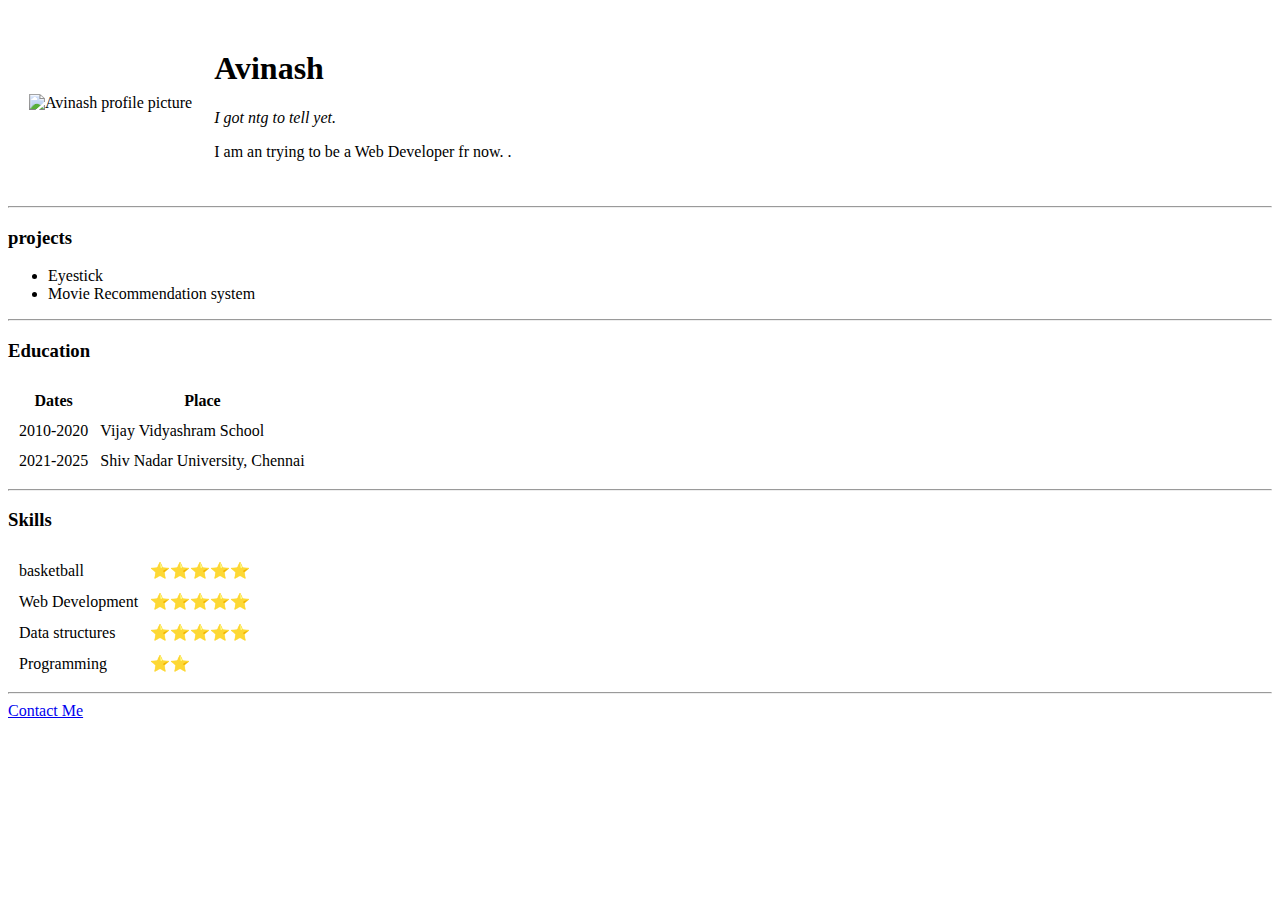
==== index.html @ c2864cd5 "profile" ====
<!DOCTYPE html>
<html>
  <head>
    <meta charset="utf-8">
    <title>Avinash's Personal Site</title>
    <link rel="stylesheet" href="css/styles.css">
  </head>

  <body>
    <table cellspacing="20">
      <tr>
        <td><img src="https://images.unsplash.com/photo-1576438162986-c685b1cfed7a?ixlib=rb-4.0.3&ixid=MnwxMjA3fDB8MHxleHBsb3JlLWZlZWR8NHx8fGVufDB8fHx8&w=1000&q=80" width="200" height ="300" alt="Avinash profile picture"></td>
        <td><h1>Avinash</h1>
        <p><em>I got ntg to tell yet.</em></p>
        <p>I am an trying to be a Web Developer fr now. .</p></td>
      </tr>
    </table>
    <hr>
    <h3>projects</h3>
    <ul>
      <li>Eyestick</li>
      <li>Movie Recommendation system</li>
    </ul>
    <hr>
    <h3>Education</h3>
    <table cellspacing="10">
      <thead>
        <tr>
          <th>Dates</th>
          <th>Place</th>
        </tr>
      </thead>
      <tbody>
        <tr>
          <td>2010-2020</td>
          <td>Vijay Vidyashram School</td>
        </tr>
        <tr>
          <td>2021-2025</td>
          <td>Shiv Nadar University, Chennai</td>
        </tr>
      </tbody>
    </table>
    <hr>
    <h3>Skills</h3>
    <table cellspacing="10">
      <tr>
        <td>basketball</td>
        <td>⭐️⭐️⭐️⭐️⭐️</td>
      </tr>
      <tr>

        <td>Web Development</td>
        <td>⭐️⭐️⭐️⭐️⭐️</td>
      </tr>
       <tr>
        <td>Data structures</td>
        <td>⭐️⭐️⭐️⭐️⭐️</td>
      </tr>
      <tr>
        <td>Programming</td>
        <td>⭐️⭐️</td>
      </tr>
    </table>
    <hr>
    <a href="contact.html">Contact Me</a>
  </body>
</html>
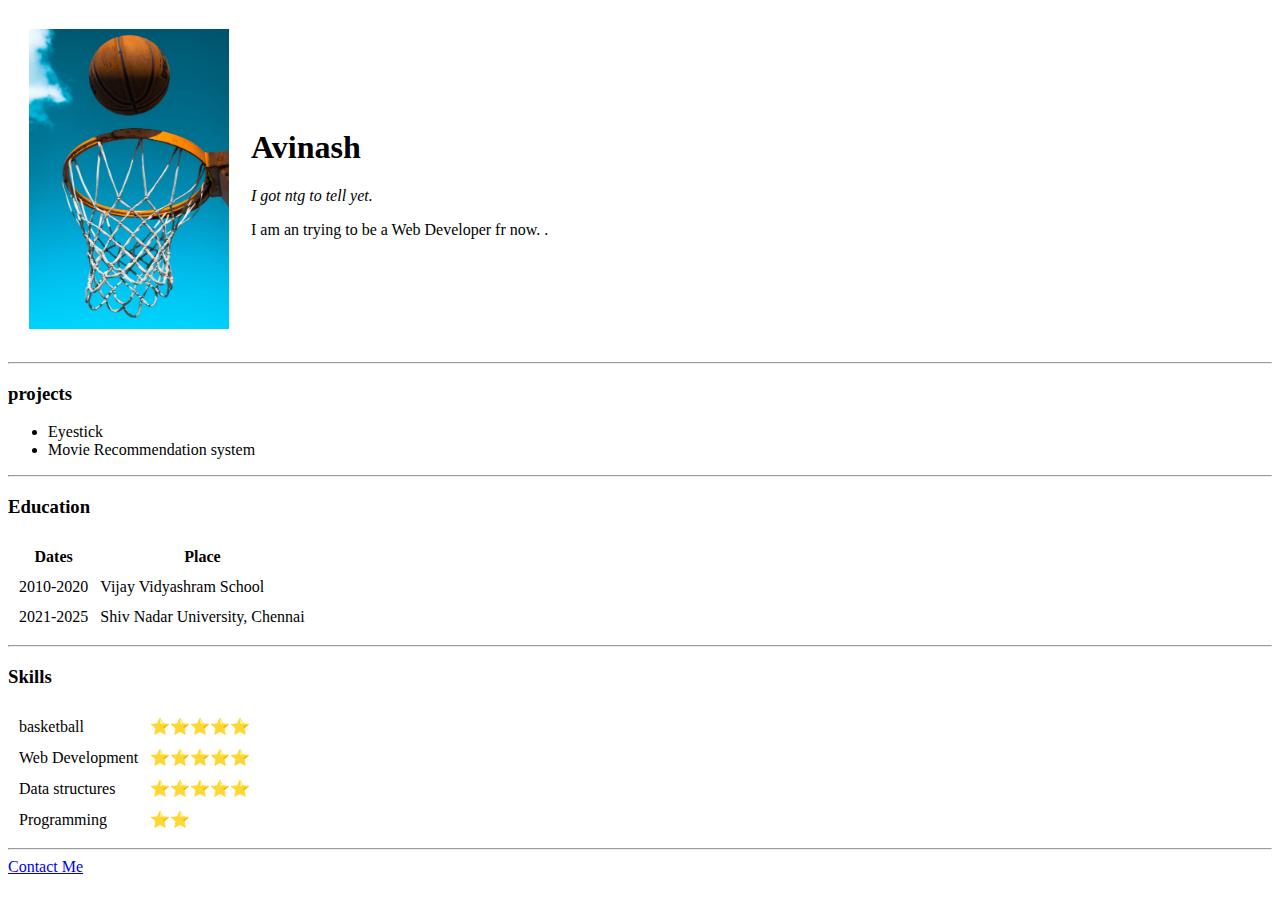
==== commit baa9008a: "profile pic" ====
--- a/index.html
+++ b/index.html
@@ -10,7 +10,7 @@
   <body>
     <table cellspacing="20">
       <tr>
-        <td><img src="https://images.unsplash.com/photo-1576438162986-c685b1cfed7a?ixlib=rb-4.0.3&ixid=MnwxMjA3fDB8MHxleHBsb3JlLWZlZWR8NHx8fGVufDB8fHx8&w=1000&q=80" width="200" height ="300" alt="Avinash profile picture"></td>
+        <td><img src="Images/basketball.jpeg" width="200" height ="300" alt="Avinash profile picture"></td>
         <td><h1>Avinash</h1>
         <p><em>I got ntg to tell yet.</em></p>
         <p>I am an trying to be a Web Developer fr now. .</p></td>
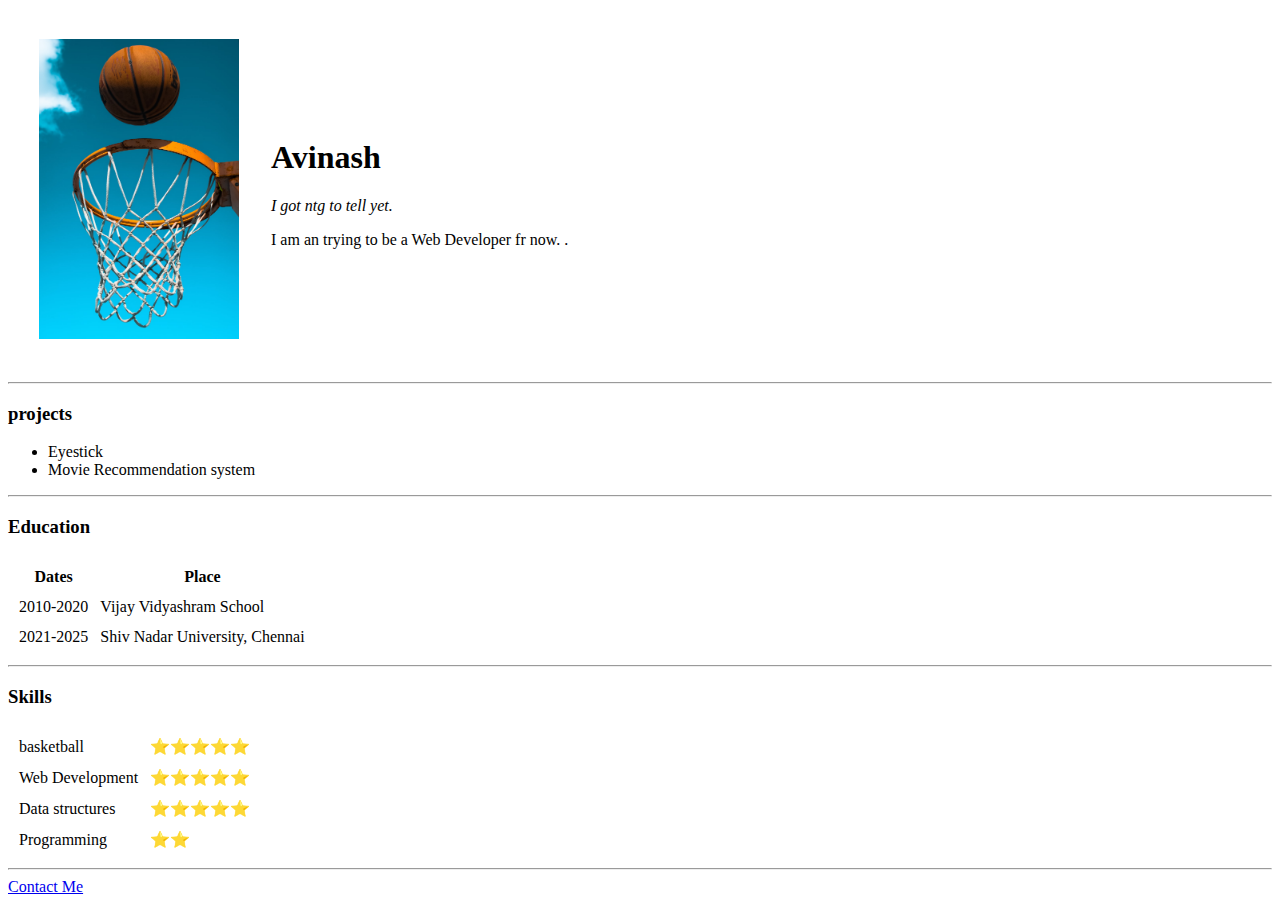
==== commit 21a7adaa: "Update index.html" ====
--- a/index.html
+++ b/index.html
@@ -8,7 +8,7 @@
   </head>
 
   <body>
-    <table cellspacing="20">
+    <table cellspacing="30">
       <tr>
         <td><img src="Images/basketball.jpeg" width="200" height ="300" alt="Avinash profile picture"></td>
         <td><h1>Avinash</h1>
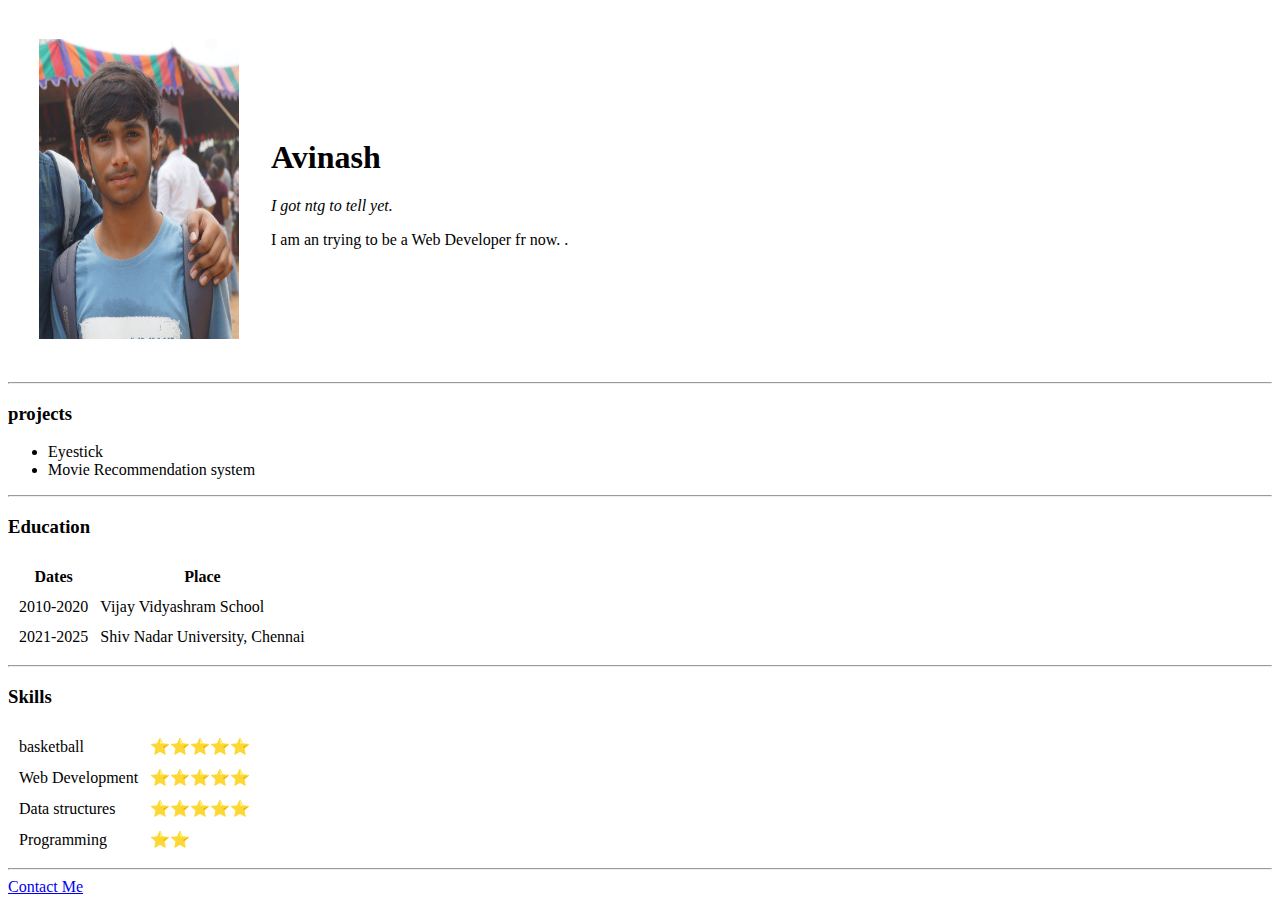
==== commit 6c4163ff: "profile pic" ====
--- a/index.html
+++ b/index.html
@@ -10,7 +10,7 @@
   <body>
     <table cellspacing="30">
       <tr>
-        <td><img src="Images/basketball.jpeg" width="200" height ="300" alt="Avinash profile picture"></td>
+        <td><img src="Images/Profile.jpeg" width="200" height ="300" alt="Avinash profile picture"></td>
         <td><h1>Avinash</h1>
         <p><em>I got ntg to tell yet.</em></p>
         <p>I am an trying to be a Web Developer fr now. .</p></td>
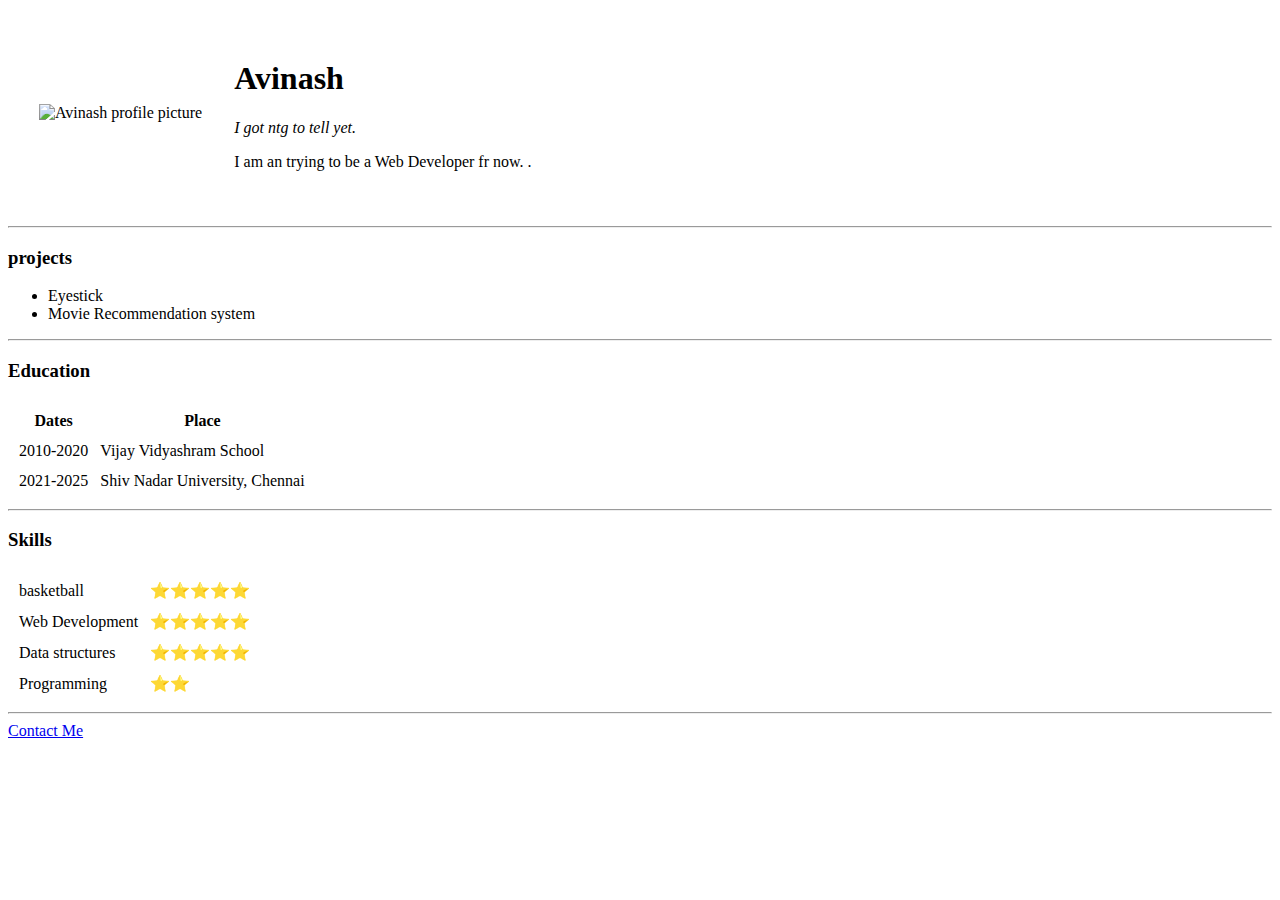
==== commit c049ddd9: "circular pic" ====
--- a/index.html
+++ b/index.html
@@ -10,7 +10,7 @@
   <body>
     <table cellspacing="30">
       <tr>
-        <td><img src="Images/Profile.jpeg" width="200" height ="300" alt="Avinash profile picture"></td>
+        <td><img src="Images/Profile.png" width="200" height ="300" alt="Avinash profile picture"></td>
         <td><h1>Avinash</h1>
         <p><em>I got ntg to tell yet.</em></p>
         <p>I am an trying to be a Web Developer fr now. .</p></td>
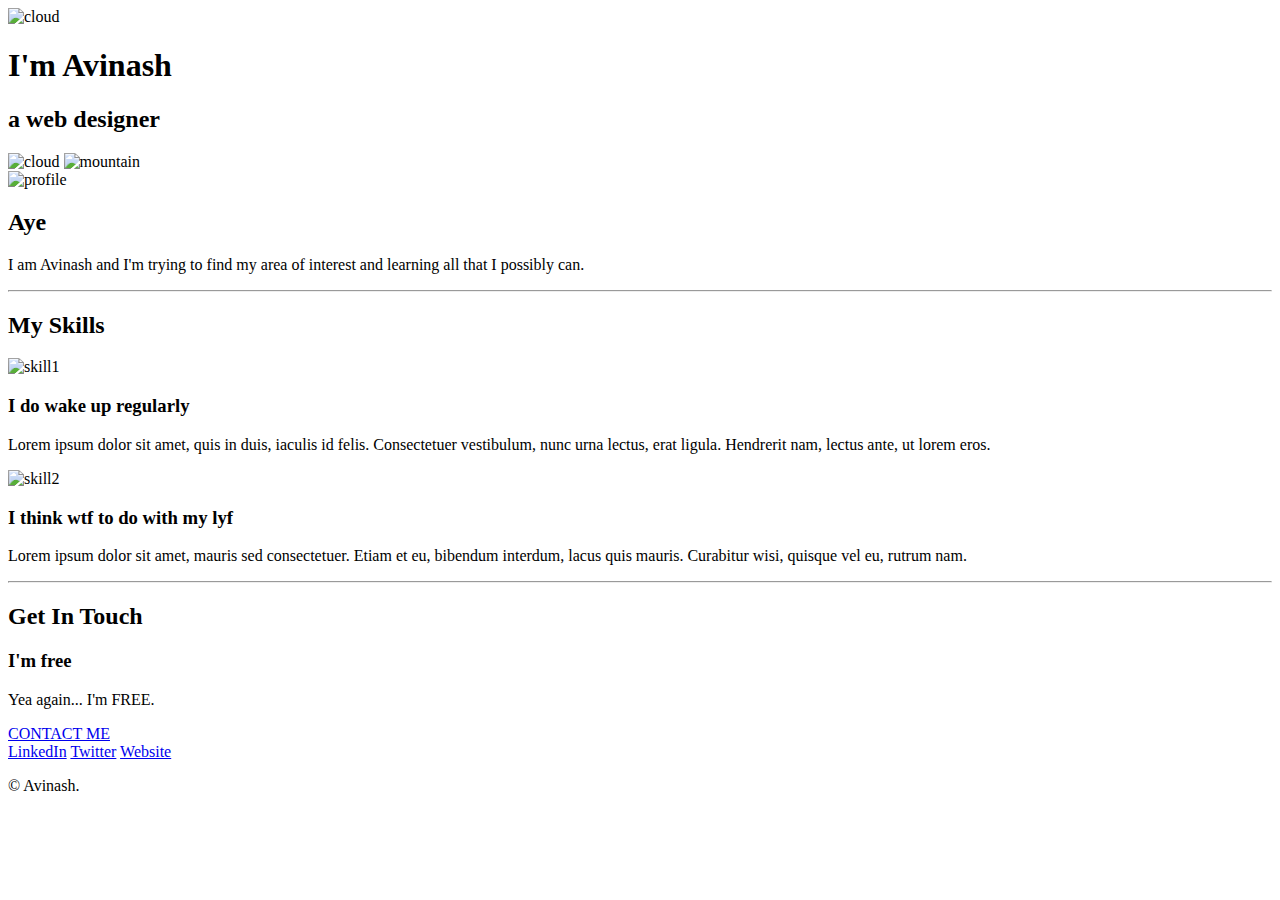
==== commit 51738329: "Update index.html" ====
--- a/index.html
+++ b/index.html
@@ -1,69 +1,59 @@
 
 <!DOCTYPE html>
-<html>
-  <head>
-    <meta charset="utf-8">
-    <title>Avinash's Personal Site</title>
-    <link rel="stylesheet" href="css/styles.css">
-  </head>
+<html lang="en" dir="ltr">
 
-  <body>
-    <table cellspacing="30">
-      <tr>
-        <td><img src="Images/Profile.png" width="200" height ="300" alt="Avinash profile picture"></td>
-        <td><h1>Avinash</h1>
-        <p><em>I got ntg to tell yet.</em></p>
-        <p>I am an trying to be a Web Developer fr now. .</p></td>
-      </tr>
-    </table>
+<head>
+  <meta charset="utf-8">
+  <title>Avinash</title>
+  <link rel="stylesheet" href="css/styles.css">
+  <link rel="icon" href="images/icon_white.png">
+  <link rel="preconnect" href="https://fonts.googleapis.com">
+  <link rel="preconnect" href="https://fonts.gstatic.com" crossorigin>
+  <link href="https://fonts.googleapis.com/css2?family=Merriweather&family=Montserrat&family=Sacramento&display=swap" rel="stylesheet">
+</head>
+
+<body>
+  <div class="top-container">
+    <img class="top-cloud" src="Images/cloud.png" alt="cloud">
+    <h1>I'm Avinash</h1>
+    <h2>a web designer</h2>
+    <img class="bottom-cloud" src="Images/cloud.png" alt="cloud">
+    <img src="Images/mountain.png" alt="mountain">
+  </div>
+  <div class="middle-container">
+    <div class="profile">
+      <img class="profilep" src="Images/Profile.png" alt="profile">
+      <h2>Aye</h2>
+      <p>I am Avinash and I'm trying to find my area of interest and learning all that I possibly can.</p>
+    </div>
     <hr>
-    <h3>projects</h3>
-    <ul>
-      <li>Eyestick</li>
-      <li>Movie Recommendation system</li>
-    </ul>
+    <div class="skills">
+      <h2 class="h2inskills">My Skills</h2>
+      <div class="skill-row">
+        <img class="s1" src="Images/wakeup.png" alt="skill1">
+        <h3 class="h3inskills">I do wake up regularly</h3>
+        <p>Lorem ipsum dolor sit amet, quis in duis, iaculis id felis. Consectetuer vestibulum, nunc urna lectus, erat ligula. Hendrerit nam, lectus ante, ut lorem eros.</p>
+      </div>
+      <div class="skill-row">
+        <img class="s2" src="Images/thinking.png" alt="skill2">
+        <h3 class="h3inskills">I think wtf to do with my lyf</h3>
+        <p>Lorem ipsum dolor sit amet, mauris sed consectetuer. Etiam et eu, bibendum interdum, lacus quis mauris. Curabitur wisi, quisque vel eu, rutrum nam.</p>
+      </div>
+    </div>
     <hr>
-    <h3>Education</h3>
-    <table cellspacing="10">
-      <thead>
-        <tr>
-          <th>Dates</th>
-          <th>Place</th>
-        </tr>
-      </thead>
-      <tbody>
-        <tr>
-          <td>2010-2020</td>
-          <td>Vijay Vidyashram School</td>
-        </tr>
-        <tr>
-          <td>2021-2025</td>
-          <td>Shiv Nadar University, Chennai</td>
-        </tr>
-      </tbody>
-    </table>
-    <hr>
-    <h3>Skills</h3>
-    <table cellspacing="10">
-      <tr>
-        <td>basketball</td>
-        <td>⭐️⭐️⭐️⭐️⭐️</td>
-      </tr>
-      <tr>
+    <div class="contact-me">
+      <h2>Get In Touch</h2>
+      <h3>I'm free</h3>
+      <p>Yea again... I'm FREE.</p>
+      <a class="btn" href="mailto:avinashcube@email.com">CONTACT ME</a>
+    </div>
+  </div>
+  <div class="bottom-container">
+    <a class="footer-link" href="https://www.linkedin.com/">LinkedIn</a>
+    <a class="footer-link" href="https://twitter.com/">Twitter</a>
+    <a class="footer-link" href="https://www.appbrewery.co/">Website</a>
+    <p>© Avinash.</p>
+  </div>
+</body>
 
-        <td>Web Development</td>
-        <td>⭐️⭐️⭐️⭐️⭐️</td>
-      </tr>
-       <tr>
-        <td>Data structures</td>
-        <td>⭐️⭐️⭐️⭐️⭐️</td>
-      </tr>
-      <tr>
-        <td>Programming</td>
-        <td>⭐️⭐️</td>
-      </tr>
-    </table>
-    <hr>
-    <a href="contact.html">Contact Me</a>
-  </body>
 </html>
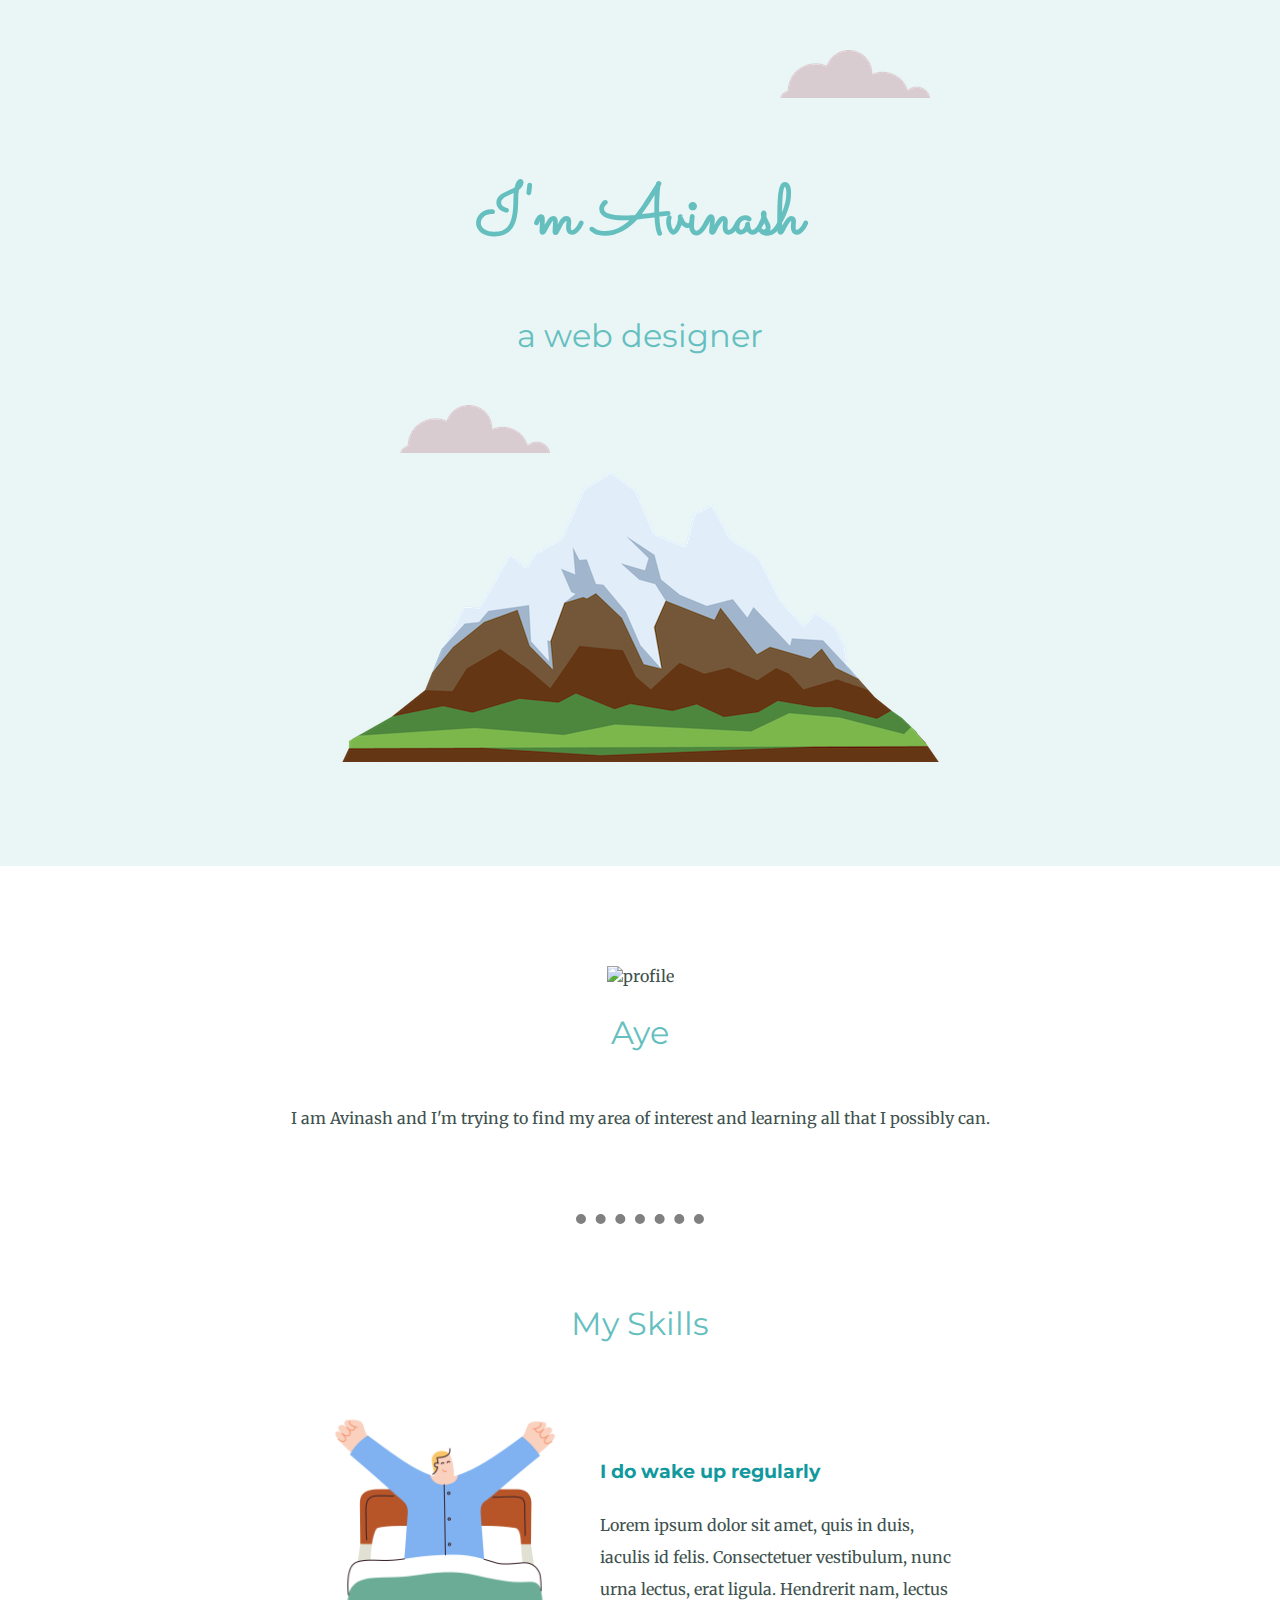
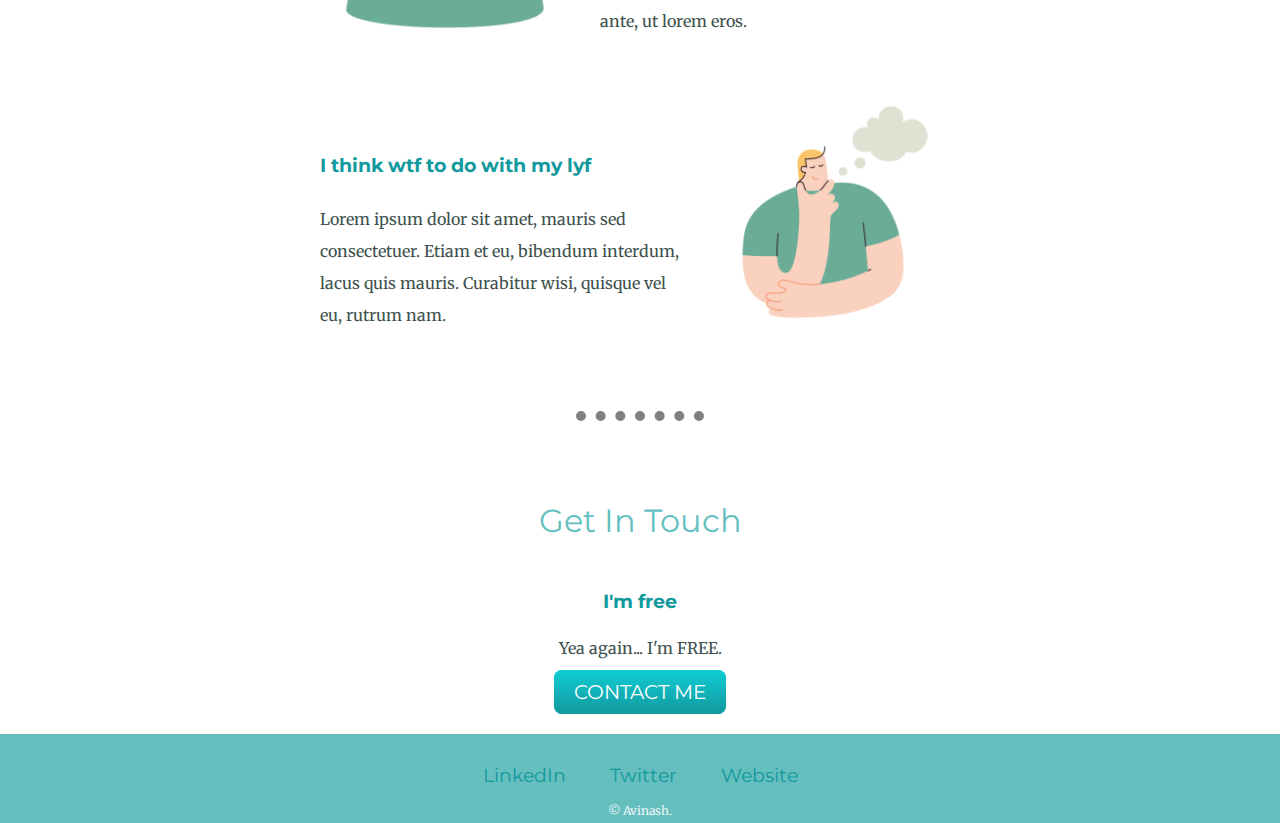
==== commit 8001a68e: "Update index.html" ====
--- a/index.html
+++ b/index.html
@@ -45,7 +45,7 @@
       <h2>Get In Touch</h2>
       <h3>I'm free</h3>
       <p>Yea again... I'm FREE.</p>
-      <a class="btn" href="mailto:avinashcube@email.com">CONTACT ME</a>
+      <a class="btn" href="mailto:avinashcube@gmail.com">CONTACT ME</a>
     </div>
   </div>
   <div class="bottom-container">
--- a/css/styles.css
+++ b/css/styles.css
@@ -0,0 +1,141 @@
+body {
+  margin: 0;
+  font-family: 'Merriweather', serif;
+  text-align: center;
+  color: #40514E;
+}
+
+h1 {
+  margin: 50px auto 0 auto;
+  color: #66BFBF;
+  /*100% = 16px = 1em so 70px would be (70/16)*100*/
+  font-size: 437.3%;
+  font-family: 'Sacramento', cursive;
+  line-height: 2;
+}
+
+h2 {
+  font-family: 'Montserrat', sans-serif;
+  font-size: 2rem;
+  font-weight: normal;
+  color: #66BFBF;
+  margin-bottom: 50px;
+}
+
+h3 {
+  color: #11999E;
+  font-family: 'Montserrat', sans-serif;
+}
+
+p {
+  line-height: 2;
+}
+
+.top-container {
+  text-align: center;
+  position: relative;
+  padding: 100px;
+  background-color: #EAF6F6;
+}
+
+.top-cloud {
+  position: absolute;
+  right: 350px;
+  top: 50px;
+}
+
+.bottom-cloud {
+  position: absolute;
+  left: 400px;
+}
+
+.profilep {
+  width: 250px;
+  height: 250px;
+  margin-top: 100px;
+}
+
+a {
+  margin:auto 20px auto;
+  color: #11999E;
+  font-family: 'Montserrat', sans-serif;
+  text-decoration: none;
+  font-size: 1.19rem;
+}
+
+a:hover{
+  color: #EAF6F6;
+}
+
+.s1 {
+  width: 250px;
+  height: 250px;
+  float: left;
+  margin-right: 30px;
+}
+
+.s2 {
+  width: 250px;
+  height: 250px;
+  float: right;
+  margin-left: 30px;
+}
+
+.skill-row {
+  width: 50%;
+  margin: 50px auto 50px;
+  text-align: left;
+  line-height: 2;
+}
+
+.h3 {
+  margin-top: 100px;
+}
+
+hr {
+  width: 10%;
+  border-style: dotted none none;
+  border-color: grey;
+  border-width: 10px;
+  margin: 80px auto 80px auto;
+}
+
+.h2inskills {
+  color: #66BFBF;
+}
+
+.h3inskills {
+  padding-top: 60px;
+}
+
+.btn {
+  background: #11cdd4;
+  background-image: linear-gradient(top, #11cdd4, #11999e);
+  background-image: linear-gradient(to bottom, #11cdd4, #11999e);
+  border-radius: 8px;
+  font-family: 'Montserrat', sans-serif;
+  color: #ffffff;
+  font-size: 20px;
+  padding: 10px 20px 10px 20px;
+  text-decoration: none;
+}
+
+.btn:hover {
+  background: #30e3cb;
+  background-image: linear-gradient(top, #30e3cb, #2bc4ad);
+  background-image: linear-gradient(to bottom, #30e3cb, #2bc4ad);
+  text-decoration: none;
+}
+
+.bottom-container {
+  background-color: #66BFBF;
+  margin-top: 30px;
+  padding-top: 30px;
+  margin-bottom: 0;
+}
+
+.bottom-container>p {
+  color: #EAF6F6;
+  margin-bottom: 0;
+  font-size: 0.75rem;
+}
